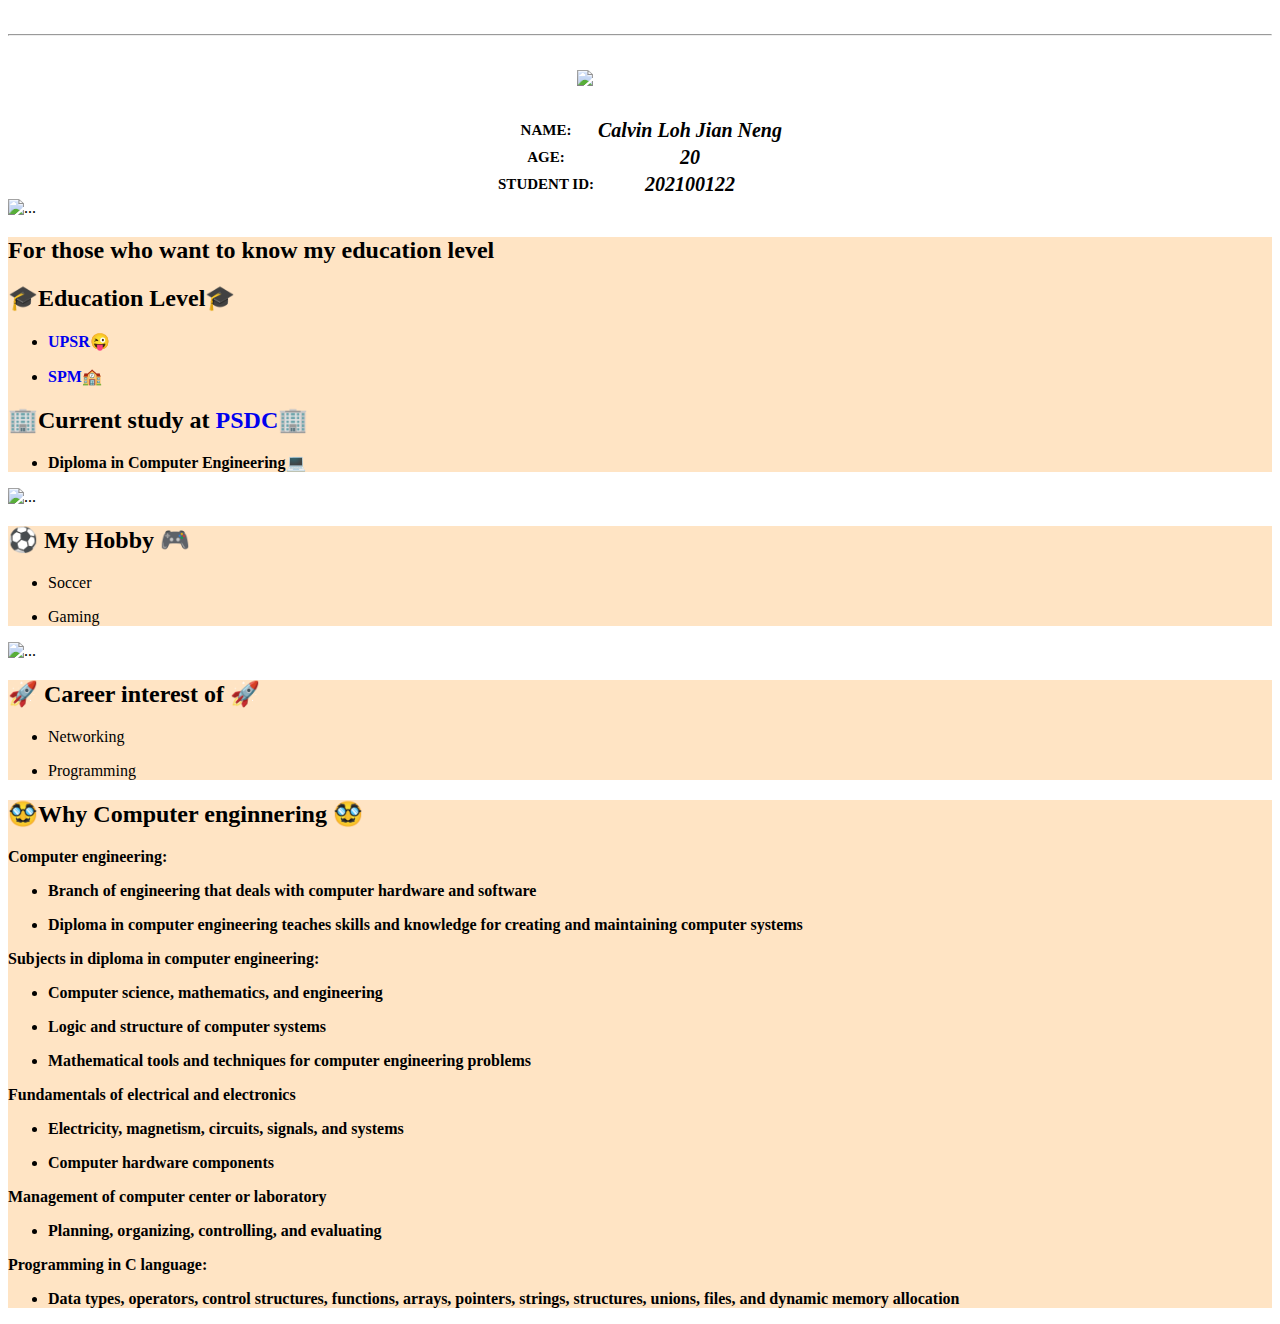
==== index.html @ 64b73c4b "index.html" ====
<!DOCTYPE html>
<html lang="en">
<head>
    <meta charset="UTF-8">
    <meta name="viewport" content="width=device-width, initial-scale=1.0">
    <title>Assignment 2</title>
    
    <link href="https://cdn.jsdelivr.net/npm/bootstrap@5.3.2/dist/css/bootstrap.min.css" rel="stylesheet" integrity="sha384-T3c6CoIi6uLrA9TneNEoa7RxnatzjcDSCmG1MXxSR1GAsXEV/Dwwykc2MPK8M2HN" crossorigin="anonymous">
</head>
<link rel="stylesheet" href="CSS/mystyle.css">
<link rel="preconnect" href="https://fonts.googleapis.com">
<link rel="preconnect" href="https://fonts.gstatic.com" crossorigin>
<link href="https://fonts.googleapis.com/css2?family=Lobster&display=swap" rel="stylesheet">
<link rel="preconnect" href="https://fonts.googleapis.com">
<link rel="preconnect" href="https://fonts.gstatic.com" crossorigin>
<link href="https://fonts.googleapis.com/css2?family=Space+Grotesk:wght@600&display=swap" rel="stylesheet">
<body>
    <style>
        body{
            background-image: url(image/gif2.gif);
            background-size: cover;
            
        }
        </style>
    <div class="contact">
        <a href="ContactAss2.html" " style="text-decoration: none;color: #ffffff;" ><strong>Contact Information and Message</strong> </a>
       </div>
      <hr>
    <diV>
     <diV>
        <h1 ><img src="image/WhatsApp Image 2023-12-13 at 21.55.58.jpeg" height="200" style="position: relative;left:45% ;"></h1>
        </diV>
        <div>
            
    
            <table align="center">
              
                <tr><td style="text-align: center;"><div style="font-size: 15px;"><strong>NAME:</strong></div></td><td style="text-align: center;"><div style="font-size: 20px;" "><strong><i><span  id="name">Calvin Loh Jian Neng</span></i></strong></div> </td></tr>
                <tr><td style="text-align: center;"><div style="font-size: 15px;"><strong>AGE:</strong></td><td style="text-align: center;"><div style="font-size: 20px;"><strong><i>20</i></strong></div></td></tr>
                <tr><td style="text-align: center;"><div style="font-size: 15px;"><strong>STUDENT ID:</strong></td><td style="text-align: center;"><div style="font-size: 20px;"><strong><i>202100122</i></strong></div></td></tr>
                
            </table>
            <section id="box1">
                <div class="container px-5">
                    <div class="row gx-5 align-items-center">
                        <div class="col-lg-6 order-lg-2">
                            <div class="p-5"><img class="img-fluid rounded-circle" src="image/edu.jpg" alt="..."></div>
                        </div>
                        <div class="col-lg-6 order-lg-1" style="background-color: bisque;">
                            <div class="p-5">
                                <h2 class="display-10">For those who want to know my education level</h2>
                                <h2>🎓Education Level🎓</h2>
                                <strong>
                                    <p1><ul><li ><a href="https://ms.wikipedia.org/wiki/Ujian_Pencapaian_Sekolah_Rendah" style="text-decoration: none;">UPSR😜</li></ul><ul><li><a href="https://ms.wikipedia.org/wiki/Sijil_Pelajaran_Malaysia"style="text-decoration: none;">SPM🏫</a></li></ul></p1>
                                    <div class="vl"></div>
                                    <h2></h2>
                                    <div>
                                      <h2>🏢Current study at <a href="https://www.psdc.org.my/"style="text-decoration: none;">PSDC🏢</a></h2>
                                      <ul><li>Diploma in Computer Engineering💻</li></ul>
                                    </div>
                                  </strong>
                            </div>
                        </div>
                    </div>
                </div>
            </section>
            <section>
                <div class="container px-5">
                    <div class="row gx-5 align-items-center">
                        <div class="col-lg-6">
                            <div class="p-5" ><img class="img-fluid rounded-circle" src="image/hobby.jpg" alt="..."></div>
                        </div>
                        <div class="col-lg-6" style="background-color: bisque;">
                            <div class="p-5">
                                <h2 class="display-10">⚽ My Hobby 🎮</h2>
                                <p1 ><ul ><li>Soccer</li></ul><ul><li>Gaming</li></ul></p1>
                               
                            </div>
                        </div>
                    </div>
                </div>
            </section>
            <section>
                <div class="container px-5">
                    <div class="row gx-5 align-items-center">
                        <div class="col-lg-6 order-lg-2">
                            <div class="p-5" ><img class="img-fluid rounded-circle" src="image/carrer.png" alt="..."></div>
                        </div>
                        <div class="col-lg-6 order-lg-1" style="background-color: bisque;">
                            <div class="p-5">
                                <h2 class="display-10">🚀 Career interest of 🚀</h2>
                                <p1><ul><li>Networking</li></ul><ul><li>Programming</li></ul></p1>
                            </div>
                        </div>
                    </div>
                </div>
            </section>
            <section>
                <div class="container px-5">
                <div class="col-lg-6 order-lg-1" ></div>
                <div class="p-5" style="background-color: bisque;">
                    <h2 class="display-10" >🥸Why Computer enginnering 🥸</h2>
                    <p1>
                        <strong>
                          <b>
                            Computer engineering:
                            <ul><li>Branch of engineering that deals with computer hardware and software</li></ul>
                            <ul><li>Diploma in computer engineering teaches skills and knowledge for creating and maintaining computer systems</li></ul>
                             Subjects in diploma in computer engineering:
                            <ul><li> Computer science, mathematics, and engineering</li></ul> 
                             <ul><li>Logic and structure of computer systems</li></ul>
                             <ul><li>Mathematical tools and techniques for computer engineering problems</li></ul>
                            Fundamentals of electrical and electronics
                             <ul><li>Electricity, magnetism, circuits, signals, and systems</li></ul>
                             <ul><li>Computer hardware components</li></ul>
                            Management of computer center or laboratory
                            <ul><li>Planning, organizing, controlling, and evaluating</li></ul>
                            Programming in C language:
                            <ul><li>Data types, operators, control structures, functions, arrays, pointers, strings, structures, unions, files, and dynamic memory allocation</li></ul>
                            
                          </b>
                          
                        </strong>
                          
                        </p1>
                </div>
            </section>
<script src="https://cdn.jsdelivr.net/npm/bootstrap@5.3.2/dist/js/bootstrap.bundle.min.js" integrity="sha384-C6RzsynM9kWDrMNeT87bh95OGNyZPhcTNXj1NW7RuBCsyN/o0jlpcV8Qyq46cDfL" crossorigin="anonymous"></script>
</body>
</html>
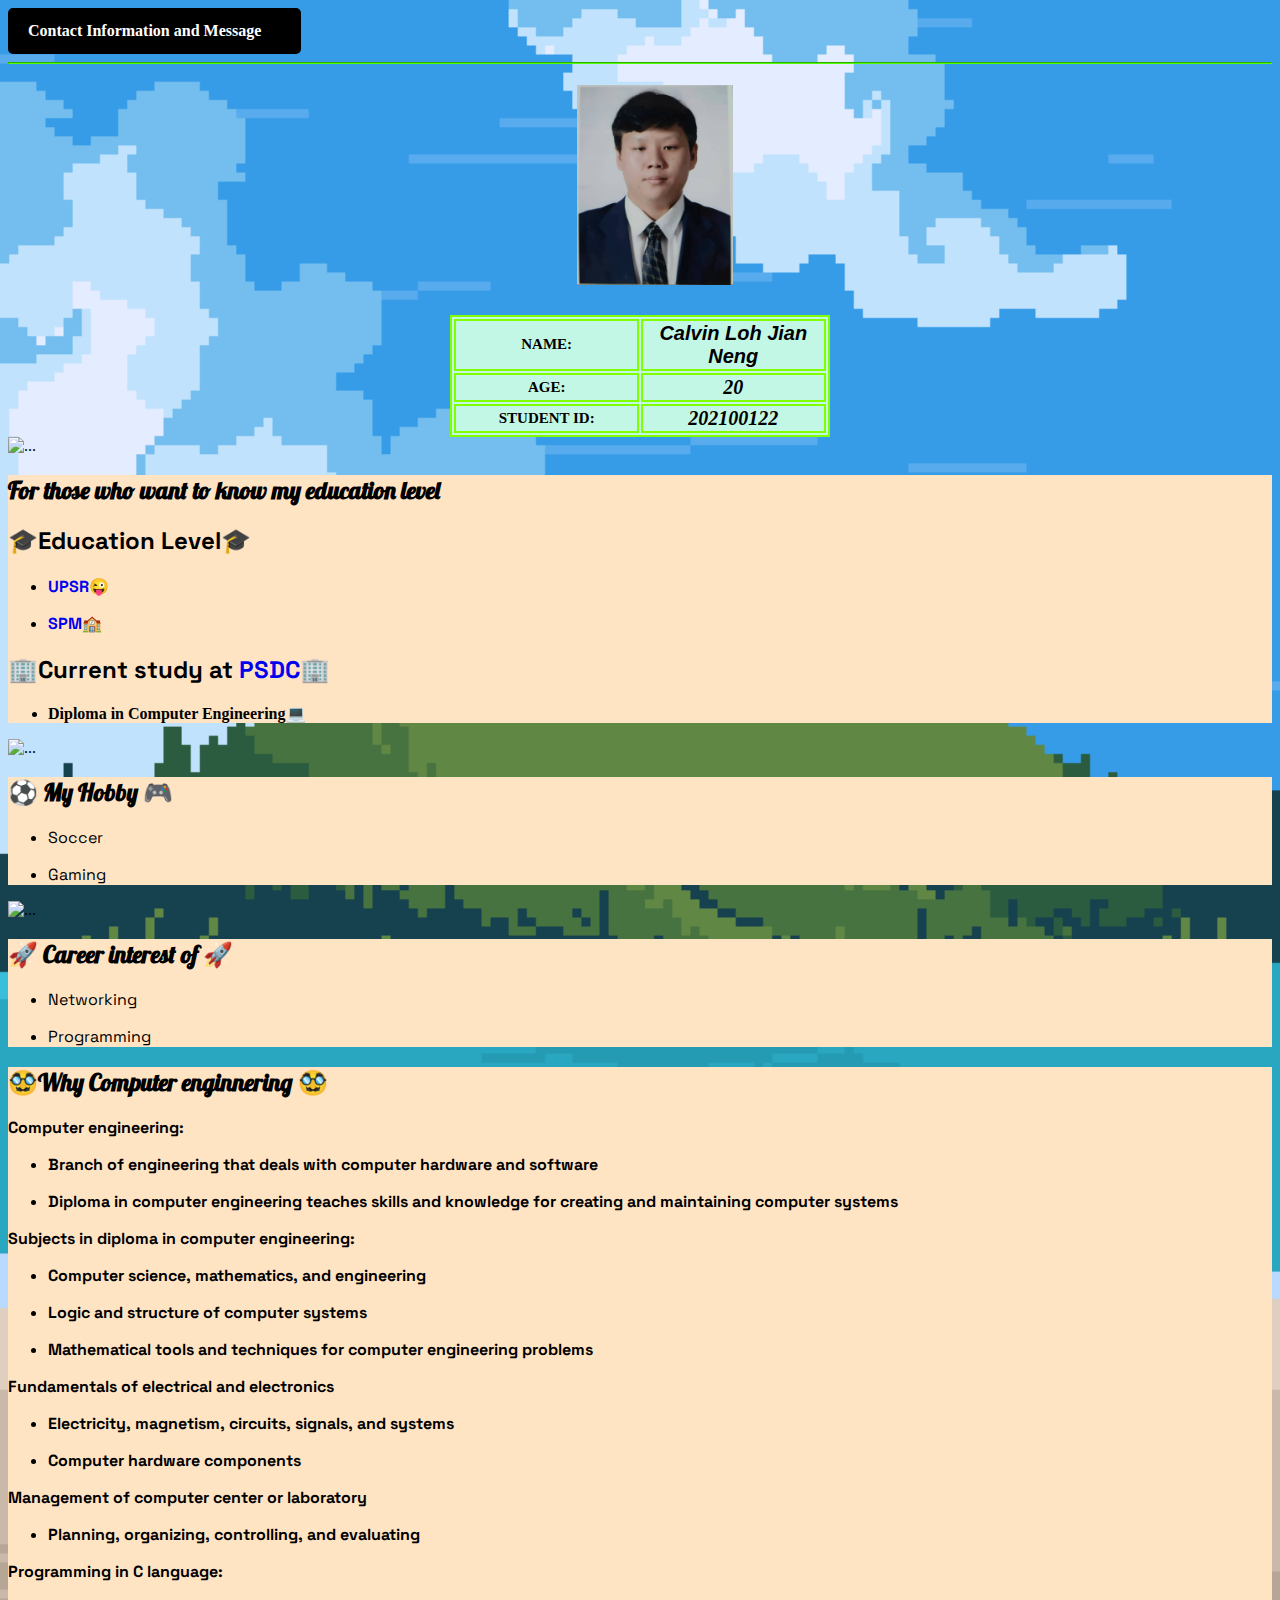
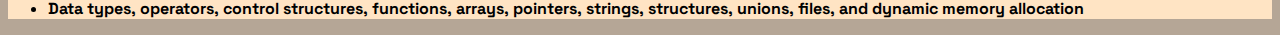
==== commit 381125b9: "index.html" ====
--- a/index.html
+++ b/index.html
@@ -7,7 +7,7 @@
     
     <link href="https://cdn.jsdelivr.net/npm/bootstrap@5.3.2/dist/css/bootstrap.min.css" rel="stylesheet" integrity="sha384-T3c6CoIi6uLrA9TneNEoa7RxnatzjcDSCmG1MXxSR1GAsXEV/Dwwykc2MPK8M2HN" crossorigin="anonymous">
 </head>
-<link rel="stylesheet" href="CSS/mystyle.css">
+<link rel="stylesheet" href="mystyle.css">
 <link rel="preconnect" href="https://fonts.googleapis.com">
 <link rel="preconnect" href="https://fonts.gstatic.com" crossorigin>
 <link href="https://fonts.googleapis.com/css2?family=Lobster&display=swap" rel="stylesheet">
@@ -17,7 +17,7 @@
 <body>
     <style>
         body{
-            background-image: url(image/gif2.gif);
+            background-image: url(gif2.gif);
             background-size: cover;
             
         }
@@ -28,7 +28,7 @@
       <hr>
     <diV>
      <diV>
-        <h1 ><img src="image/WhatsApp Image 2023-12-13 at 21.55.58.jpeg" height="200" style="position: relative;left:45% ;"></h1>
+        <h1 ><img src="WhatsApp Image 2023-12-13 at 21.55.58.jpeg" height="200" style="position: relative;left:45% ;"></h1>
         </diV>
         <div>
             
--- a/mystyle.css
+++ b/mystyle.css
@@ -0,0 +1,38 @@
+#name
+{
+    font-family:'Franklin Gothic Medium', 'Arial Narrow', Arial, sans-serif;
+}
+
+.contact{
+   
+    width: 20%;
+    background-color: #000000;
+    
+    padding: 14px 20px;
+    margin: 8px 0;
+    border: none;
+    border-radius: 5px;
+    cursor: pointer;
+   
+}
+hr{
+    border-color: rgb(77, 255, 0);
+}
+
+table, th, td {
+    border:2px solid;
+    width: 30%;
+    border-color: chartreuse;
+    background-color:rgb(195, 247, 229);
+    
+    
+   }
+.display-10{
+    font-family: 'Lobster', sans-serif;
+}
+h2{
+    font-family: 'Space Grotesk', sans-serif;
+}
+p1{
+    font-family: 'Space Grotesk', sans-serif;
+}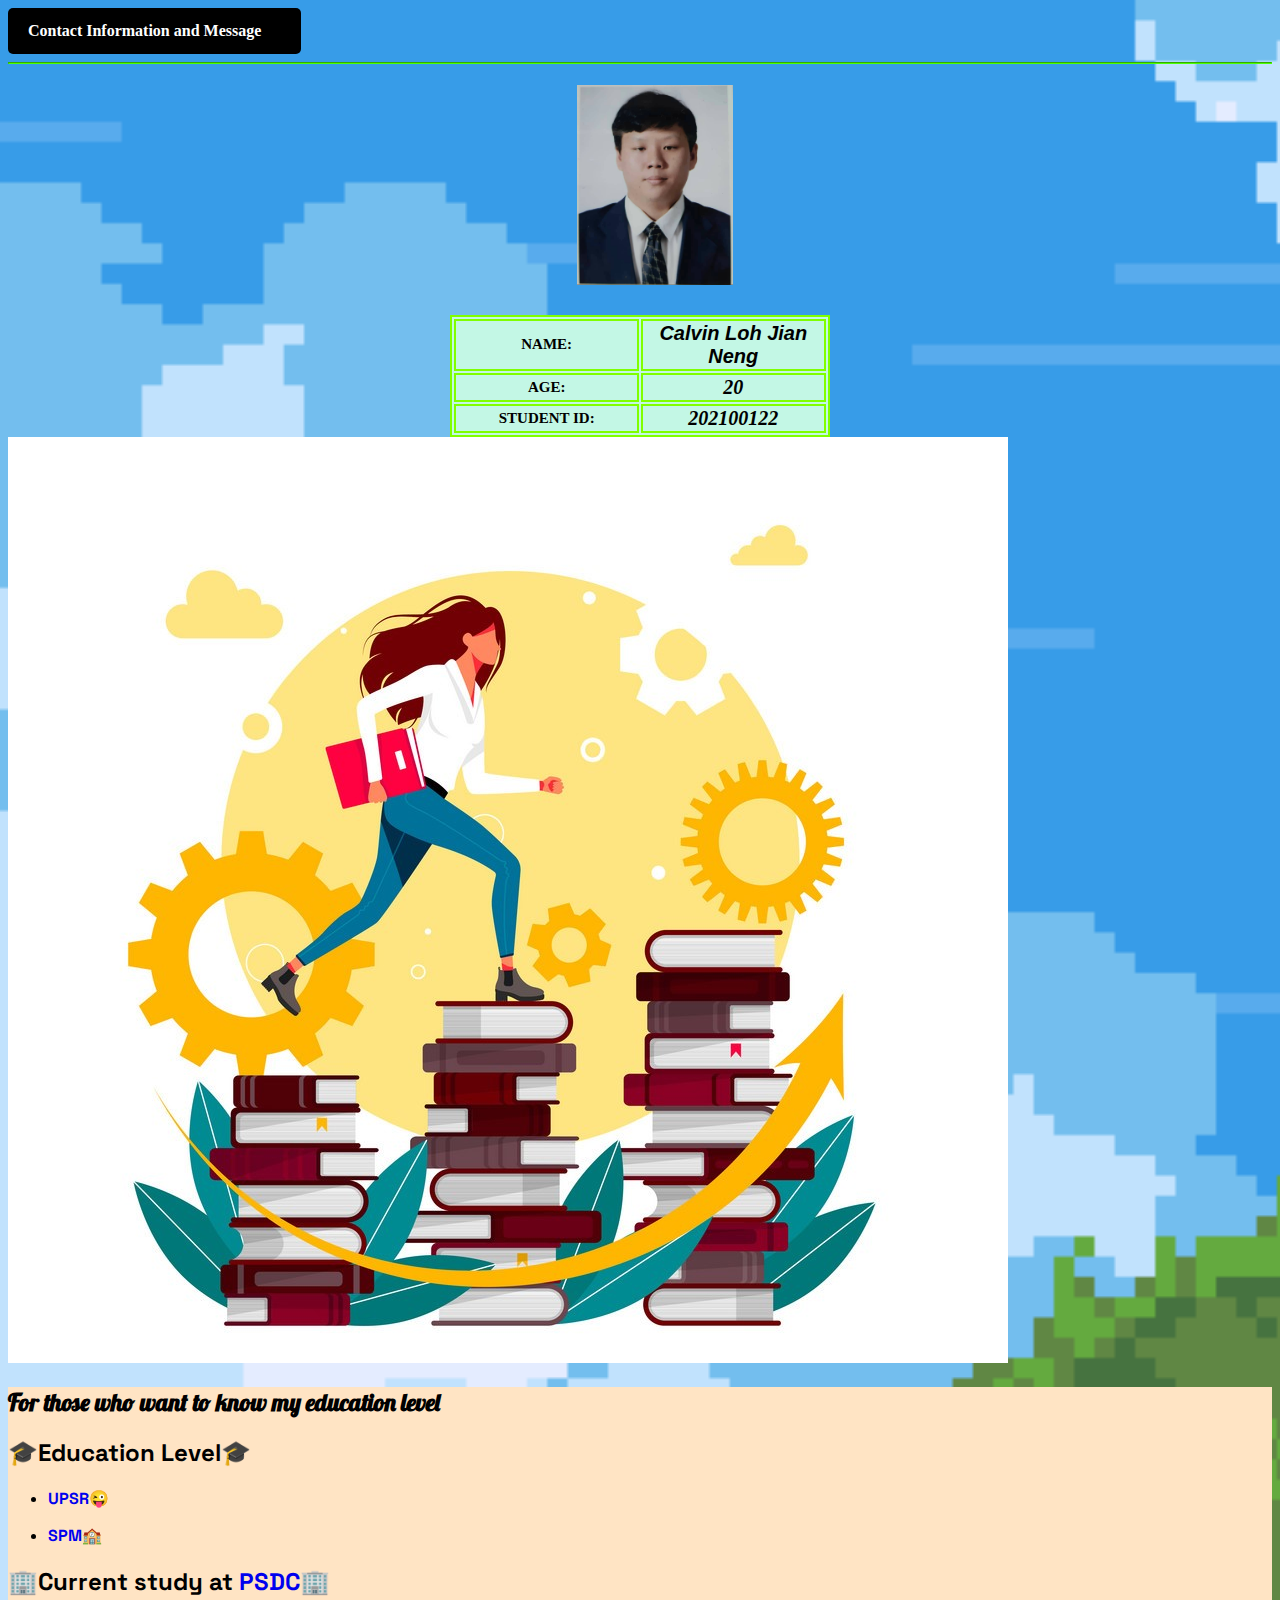
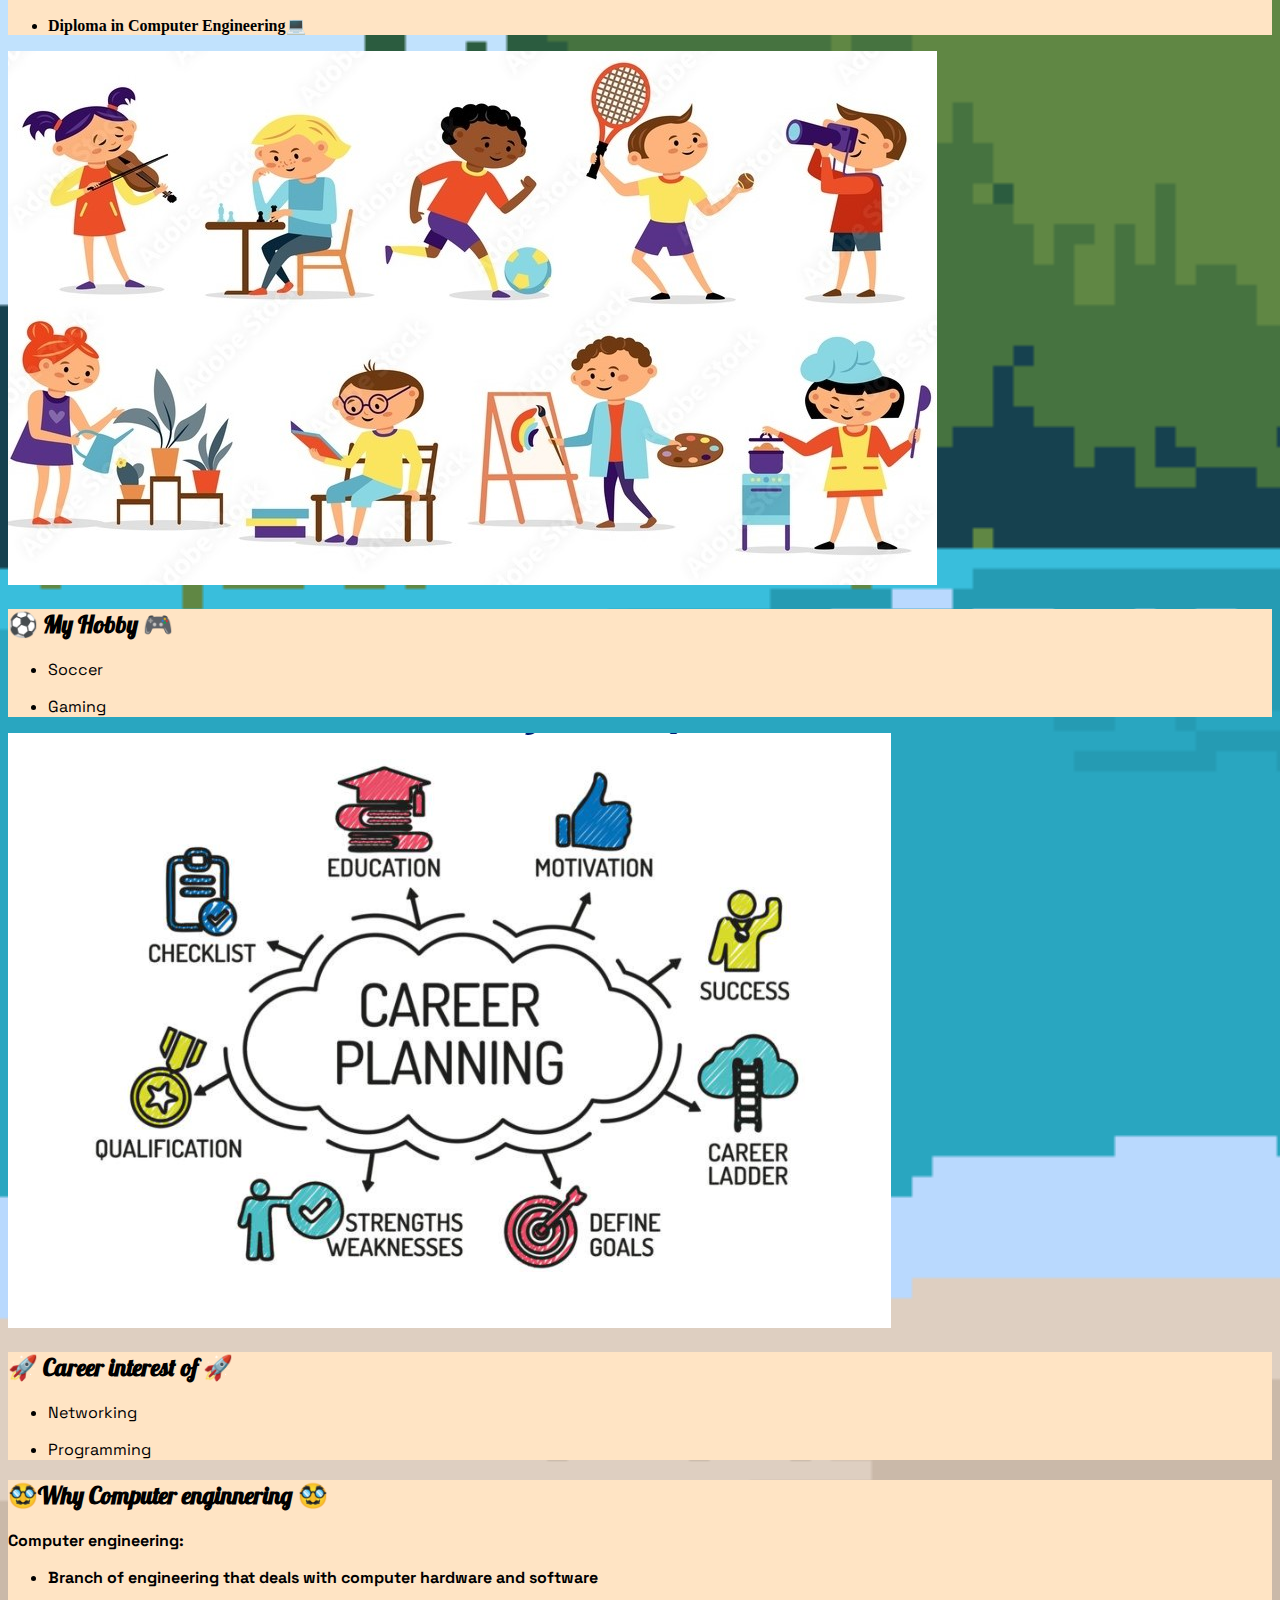
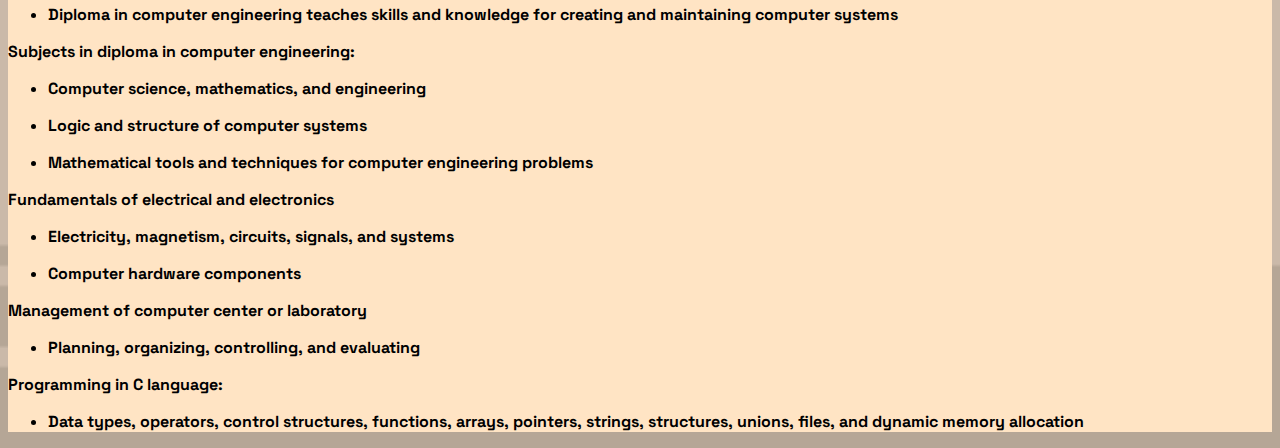
==== commit 49c5e778: "index.html" ====
--- a/index.html
+++ b/index.html
@@ -44,7 +44,7 @@
                 <div class="container px-5">
                     <div class="row gx-5 align-items-center">
                         <div class="col-lg-6 order-lg-2">
-                            <div class="p-5"><img class="img-fluid rounded-circle" src="image/edu.jpg" alt="..."></div>
+                            <div class="p-5"><img class="img-fluid rounded-circle" src="edu.jpg" alt="..."></div>
                         </div>
                         <div class="col-lg-6 order-lg-1" style="background-color: bisque;">
                             <div class="p-5">
@@ -68,7 +68,7 @@
                 <div class="container px-5">
                     <div class="row gx-5 align-items-center">
                         <div class="col-lg-6">
-                            <div class="p-5" ><img class="img-fluid rounded-circle" src="image/hobby.jpg" alt="..."></div>
+                            <div class="p-5" ><img class="img-fluid rounded-circle" src="hobby.jpg" alt="..."></div>
                         </div>
                         <div class="col-lg-6" style="background-color: bisque;">
                             <div class="p-5">
@@ -84,7 +84,7 @@
                 <div class="container px-5">
                     <div class="row gx-5 align-items-center">
                         <div class="col-lg-6 order-lg-2">
-                            <div class="p-5" ><img class="img-fluid rounded-circle" src="image/carrer.png" alt="..."></div>
+                            <div class="p-5" ><img class="img-fluid rounded-circle" src="carrer.png" alt="..."></div>
                         </div>
                         <div class="col-lg-6 order-lg-1" style="background-color: bisque;">
                             <div class="p-5">
